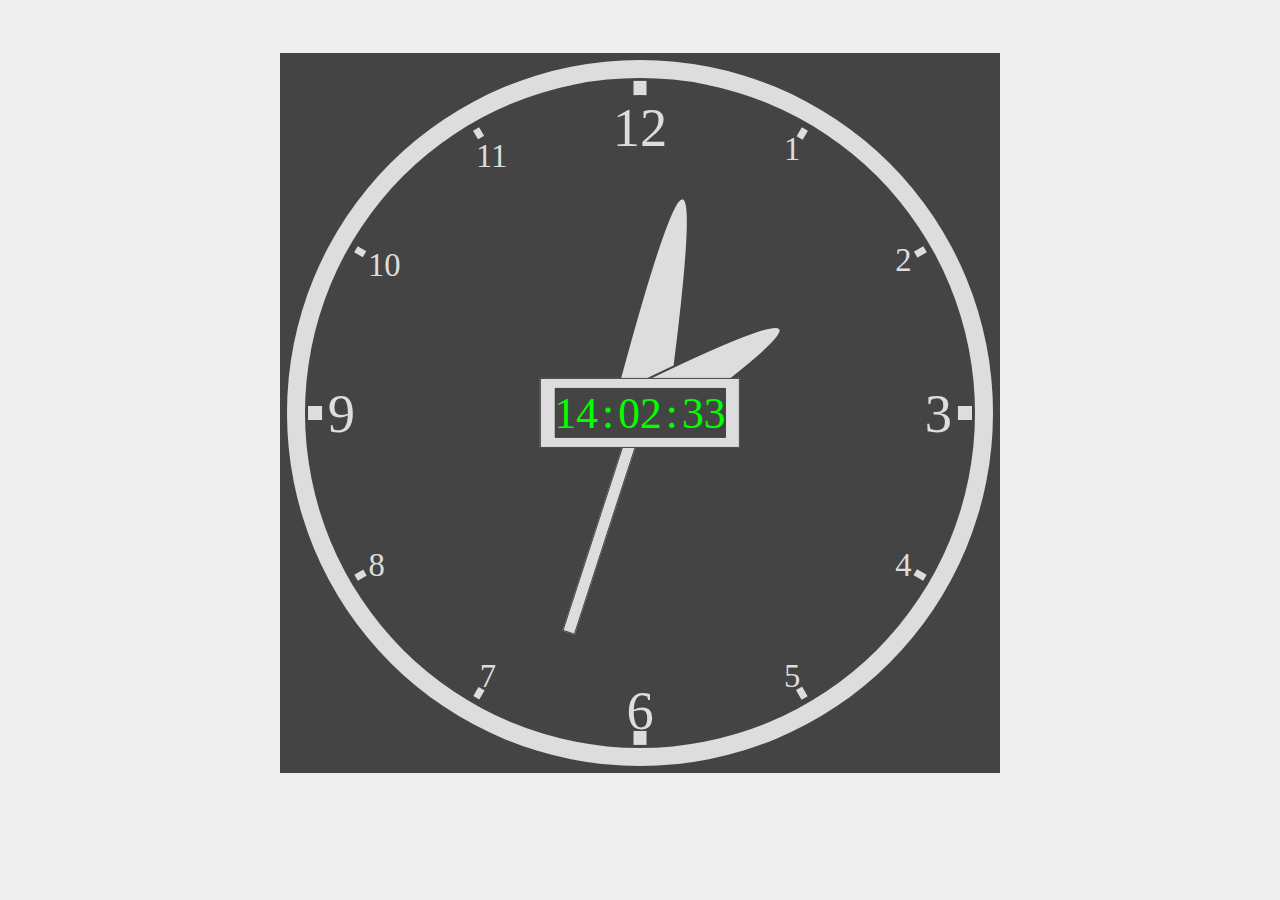
==== AnaDigiClock/index.html @ 5e7ca5a3 "removed icon comment block (served no function), moved transcription to archive (need a link), and i" ====
<!DOCTYPE html>
<html lang="en">
  <head>
    <meta charset=utf-8>
    <meta name="viewport" content="width=device-width, initial-scale=1">
    <title>Digital Analog Clock by Fishbone</title>
    <meta name="author" content="Sam Fishback">
    <meta name="description" content="An analog clock with a digital one inside along with some options.">
    <link rel="stylesheet" href="app.css">
    <script defer src="app.js"></script>
  </head>
  <body class="all_around_centered">
    <div id="outerContainer" class="all_around_centered">
      <div id="outerCircle" class="all_around_centered">
        <div id="innerCircle" class="all_around_centered">
          <div id="mark9n3" class="cardinal_markings"></div>
          <div id="mark12n6" class="cardinal_markings"></div>
          <div id="mark1n7" class="ordinal_markings"></div>
          <div id="mark2n8" class="ordinal_markings"></div>
          <div id="mark4n10" class="ordinal_markings"></div>
          <div id="mark5n11" class="ordinal_markings"></div>
          <div id="numberCircle">
            <div class="number_times" id="num1">
              <span class="ordinal_numbers">1</span></div>
            <div class="number_times" id="num2">
              <span class="ordinal_numbers">2</span></div>
            <div class="number_times" id="num3">
              <span class="cardinal_numbers">3</span></div>
            <div class="number_times" id="num4">
              <span class="ordinal_numbers">4</span></div>
            <div class="number_times" id="num5">
              <span class="ordinal_numbers">5</span></div>
            <div class="number_times" id="num6">
              <span class="cardinal_numbers">6</span></div>
            <div class="number_times" id="num7">
              <span class="ordinal_numbers">7</span></div>
            <div class="number_times" id="num8">
              <span class="ordinal_numbers">8</span></div>
            <div class="number_times" id="num9">
              <span class="cardinal_numbers">9</span></div>
            <div class="number_times" id="num10">
              <span class="ordinal_numbers">10</span></div>
            <div class="number_times" id="num11">
              <span class="ordinal_numbers">11</span></div>
            <div class="number_times" id="num12">
              <span class="cardinal_numbers">12</span></div>
            <div class="time_hands" id="timeHandsCenter"></div>
            <div class="time_hands" id="minuteHand">
            <svg viewbox="0 0 100 25">
              <path
              fill="#ddd"
              stroke="none"
              d="M 0,0
                  Q 200,10 0,25"
              />
            </svg>
            </div>
            <div class="time_hands" id="hourHand">
            <svg viewbox="0 0 75 25">
              <path
              fill="#ddd"
              stroke="#444"
              d="M 0,0
                  Q 150,10 0,25"
              />
            </svg>
            </div>
            <div class="time_hands" id="secondHand"></div>
            <div id="digitalContainer">
              <div id="digitalContainerInner">
                <span class="digital_times" id="digitalHour">00</span>
                <span class="digital_times digital_colon">:</span>
                <span class="digital_times" id="digitalMinute">00</span>
                <span class="digital_times digital_colon">:</span>
                <span class="digital_times" id="digitalSecond">00</span>
              </div>
            </div>
          </div>
        </div>
      </div>
    </div>
  </body>
</html>
---- AnaDigiClock/app.css ----
:root{
  --general-size:calc(var(--device-size)*0.05);
}
body{
  display:flex;
  justify-content:center;
  align-items:center;
  height:90vh;
  background:#eee;
}
.all_around_centered{
  display:flex;
  justify-content:center;
  align-items:center;
}
#outerContainer{
  width:80vw;
  height:80vw;
  background:#444;
}
@media 
(orientation:landscape){
  #outerContainer{
    width:80vh;
    height:80vh;
  }
}
@media screen and
(max-height:550px){
  :root{--general-size:calc(var(--device-size)*0.03);}
}
#outerCircle{
  width:98%;
  height:98%;
  border-radius:50%;
  background:#ddd;
}
#innerCircle, #numberCircle{
  width:95%;
  height:95%;
  border-radius:50%;
  position:relative;
  background:#444;
}
.cardinal_markings{
 width:99%;
 height:2%;
 position:absolute;
 background:#ddd;
}
.ordinal_markings{
 width:98%;
 height:1%;
 position:absolute;
 background:#ddd;
}
#mark12n6{
  rotate:90deg;
}
#mark2n8{
  rotate:-30deg;
}
#mark1n7{
  rotate:-60deg;
}
#mark4n10{
  rotate:30deg;
}
#mark5n11{
  rotate:60deg;
}
.number_times{
  width:49%;
  position:absolute;
  left:50%;
  top:50%;
  display:flex;
  justify-content:right;
  transform-origin:left;
  translate: 0 -50%;
  color:#ddd;
}
.number_times span{
  display:block;
  position:relative;
  width:fit-content;
}
/* --clock-width set in js */
.cardinal_numbers{
  font-size:var(--general-size);
}
.ordinal_numbers{
  font-size:calc(var(--device-size)*0.03);
}
#num1{
  rotate:-60deg;
}
#num1 span{
  rotate:60deg;
}
#num2{
  rotate:-30deg;
}
#num2 span{
  rotate:30deg;
}
#num4{
  rotate:-330deg;
}
#num4 span{
  rotate:330deg;
}
#num5{
  rotate:-300deg;
}
#num5 span{
  rotate:300deg;
}
#num6{
  rotate:-270deg;
}
#num6 span{
  rotate:270deg;
  padding-bottom:3px;
}
#num7{
  rotate:-240deg;
}
#num7 span{
  rotate:240deg;
}
#num8{
  rotate:-210deg;
}
#num8 span{
  rotate:210deg;
}
#num9{
  rotate:-180deg;
}
#num9 span{
  rotate:180deg;
}
#num10{
  rotate:-150deg;
}
#num10 span{
  rotate:150deg;
}
#num11{
  rotate:-120deg;
}
#num11 span{
  rotate:120deg;
}
#num12{
  rotate:-90deg;
}
#num12 span{
  rotate:90deg;
}
.time_hands{
  height:var(--general-size);
  position:absolute;
  left:50%;
  top:50%;
  translate:0 -50%;
  transform-origin:left;
  background:#ddd;
}
#timeHandsCenter{
  width:var(--general-size);
  border-radius:50%;
  translate:-50% -50%;
  background:#ddd;
}

#minuteHand{
  width:calc(var(--general-size)*4);
  rotate:-90deg;
  background:none;
}
#hourHand{
  width:calc(var(--general-size)*3);
  rotate:-90deg;
  background:none;
}
#secondHand{
  width:calc(var(--general-size)*4.2);
  height:calc(var(--general-size)*0.2);
  border:1px solid #444;
  rotate:-90deg;
}
#digitalContainer{
  width:fit-content;
  height:fit-content;
  padding:calc(var(--general-size)/6)
    calc(var(--general-size)/4);
  background:#ddd;
  position:absolute;
  left:50%;
  translate:-50% -50%;
  top:50%;
  border:1px solid #444;
  display:flex;
  justify-content:center;
  align-items:center;
}
#digitalContainerInner{
  width:fit-content;
  height:fit-content;
  background:#444;
}
.digital_times{
  width:fit-content;
  height:fit-content;
  background:#444;
  text-align:center;
  font-size:calc(var(--device-size)*0.04);
  color:lime;
}
/* is there a better way to write steps(1) */
.digital_colon{
  animation:blink 1s steps(1) infinite;
}
@keyframes blink{
  50%{opacity:0;}
}
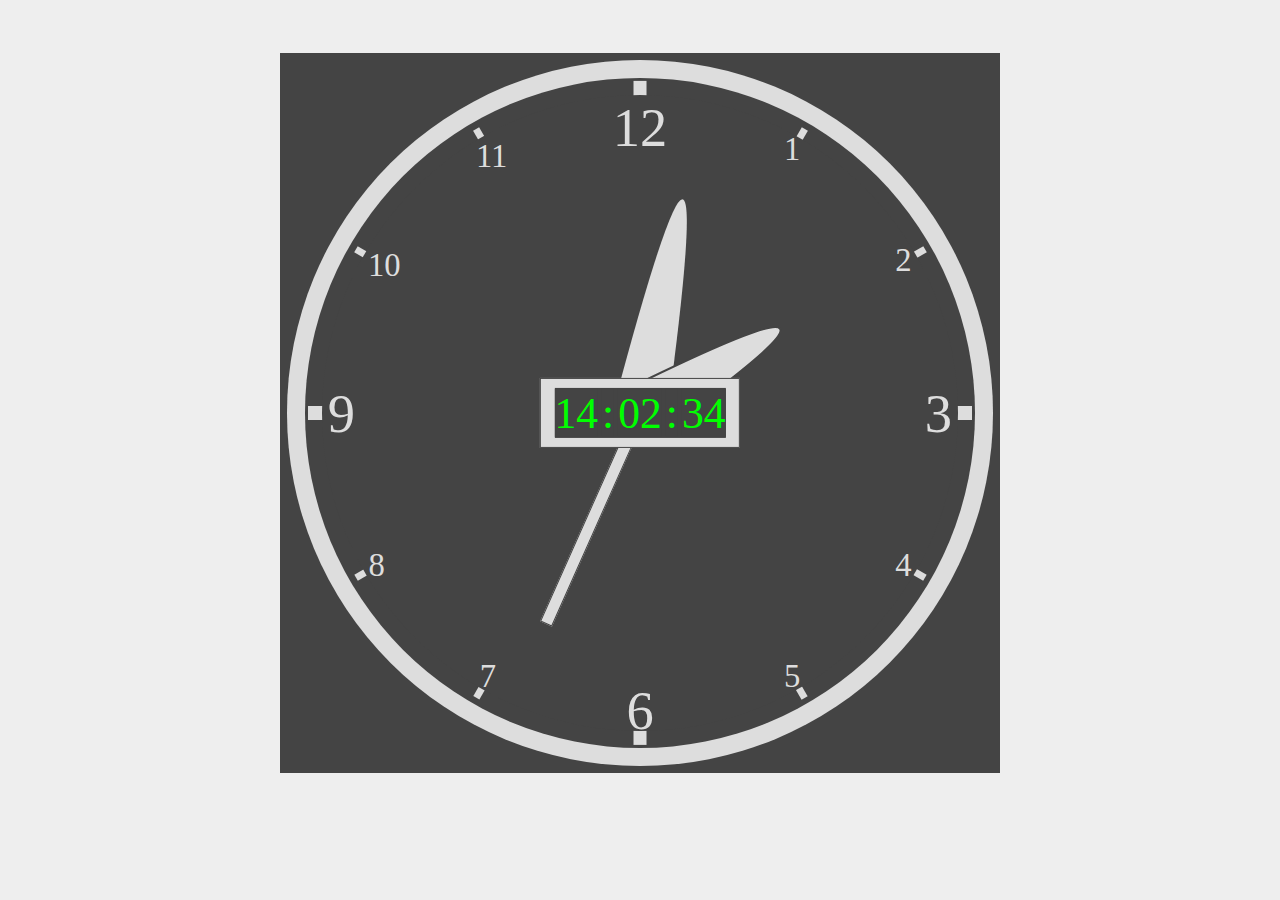
==== commit bbd7d440: "clock hands would jump sizes on window width change. commented out media query for this function." ====
--- a/AnaDigiClock/index.html
+++ b/AnaDigiClock/index.html
@@ -3,7 +3,7 @@
   <head>
     <meta charset=utf-8>
     <meta name="viewport" content="width=device-width, initial-scale=1">
-    <title>Digital Analog Clock by Fishbone</title>
+    <title>Digital Analog Clock by Sam Fishback</title>
     <meta name="author" content="Sam Fishback">
     <meta name="description" content="An analog clock with a digital one inside along with some options.">
     <link rel="stylesheet" href="app.css">
--- a/AnaDigiClock/app.css
+++ b/AnaDigiClock/app.css
@@ -25,10 +25,14 @@
     height:80vh;
   }
 }
+
+/* does not work well when set in portfolio page
 @media screen and
 (max-height:550px){
   :root{--general-size:calc(var(--device-size)*0.03);}
 }
+*/
+
 #outerCircle{
   width:98%;
   height:98%;
